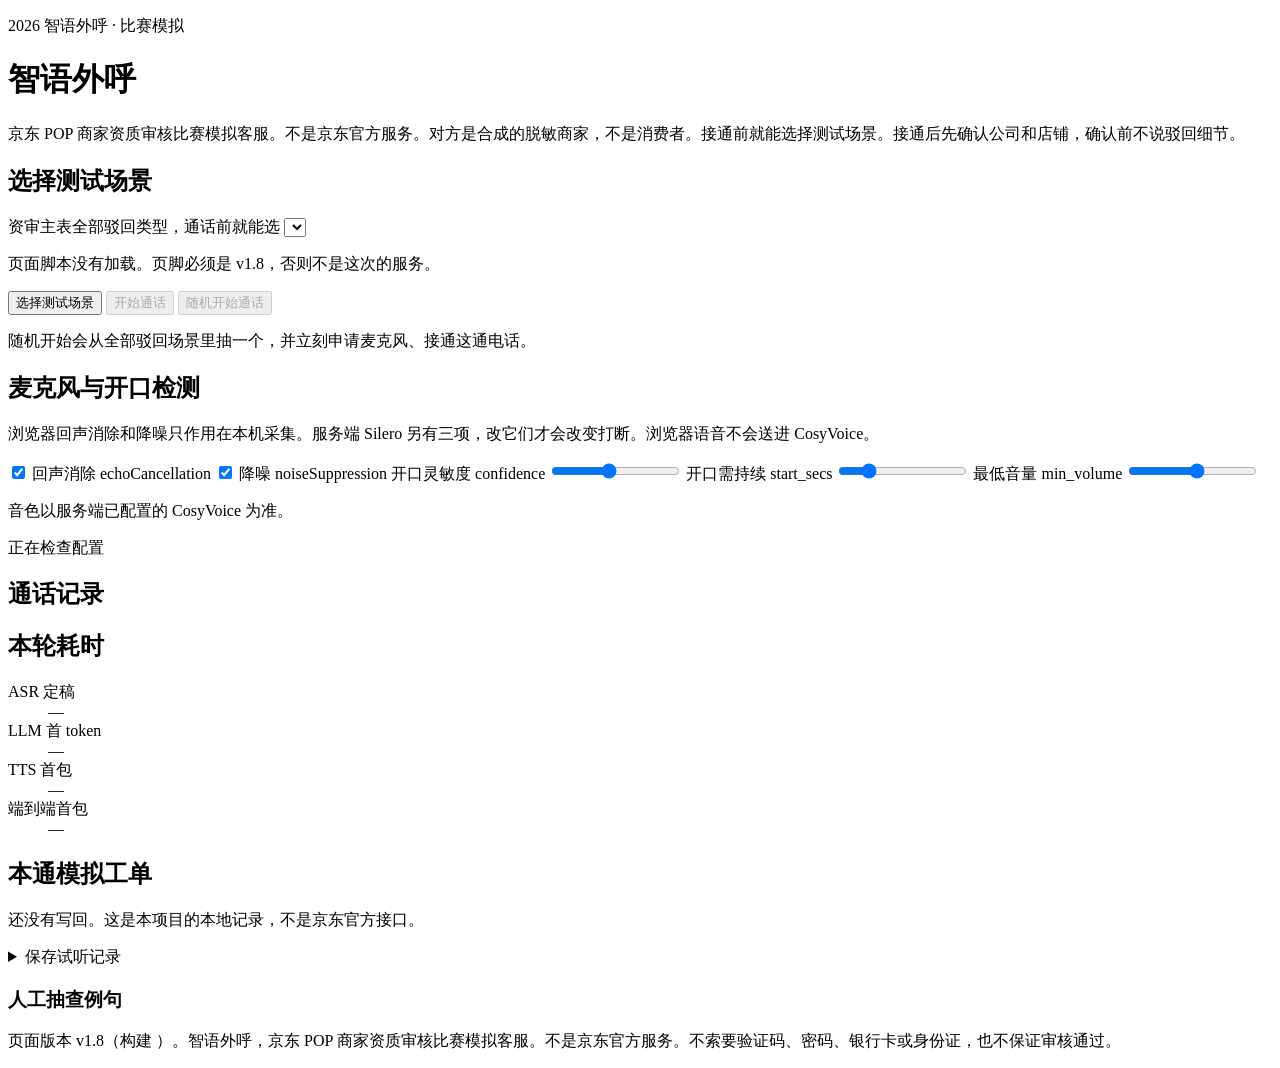
==== zhiyu/static/index.html @ 39aa12d5 "Fold the mobile review form and keep the example prompts visible. Version stays v1.8. The build hash" ====
<!DOCTYPE html>
<html lang="zh-CN">
  <head>
    <meta charset="utf-8" />
    <meta name="viewport" content="width=device-width, initial-scale=1" />
    <title>智语外呼</title>
    <meta name="zhiyu-page" content="v1.8" />
    <link rel="stylesheet" href="/static/style.css?v=v1.8" />
  </head>
  <body>
    <main class="phone">
      <header>
        <p class="eyebrow">2026 智语外呼 · 比赛模拟</p>
        <h1>智语外呼</h1>
        <p class="lead">京东 POP 商家资质审核比赛模拟客服。不是京东官方服务。对方是合成的脱敏商家，不是消费者。接通前就能选择测试场景。接通后先确认公司和店铺，确认前不说驳回细节。</p>
      </header>

      <p id="banner" class="banner" hidden></p>

      <div class="desk">
      <div class="col-controls">
      <section class="scenarios" aria-label="选择测试场景">
        <h2>选择测试场景</h2>
        <label class="scenario-label" for="scenario">资审主表全部驳回类型，通话前就能选</label>
        <select id="scenario">
          <!--SCENARIOS-->
        </select>
        <p id="scenario-note" class="scenario-note">场景列表随这页一起发出。若这里是空的，就不是这次的服务。</p>
        <div class="actions">
          <button id="pick" type="button">选择测试场景</button>
          <button id="call" type="button" disabled>开始通话</button>
          <button id="random" type="button" disabled>随机开始通话</button>
        </div>
        <p class="scenario-note">随机开始会从全部驳回场景里抽一个，并立刻申请麦克风、接通这通电话。</p>
      </section>

      <section class="audio-setup" aria-label="麦克风与开口检测">
        <h2>麦克风与开口检测</h2>
        <p class="scenario-note" id="secure-note">浏览器回声消除和降噪只作用在本机采集。服务端 Silero 另有三项，改它们才会改变打断。浏览器语音不会送进 CosyVoice。</p>
        <label><input id="echo" type="checkbox" checked /> 回声消除 echoCancellation</label>
        <label><input id="noise" type="checkbox" checked /> 降噪 noiseSuppression</label>
        <label>开口灵敏度 confidence <input id="vad-confidence" type="range" min="0.5" max="0.95" step="0.05" value="0.7" /></label>
        <label>开口需持续 start_secs <input id="vad-start" type="range" min="0.1" max="0.6" step="0.05" value="0.2" /></label>
        <label>最低音量 min_volume <input id="vad-volume" type="range" min="0.2" max="0.95" step="0.05" value="0.6" /></label>
        <p id="voice-note" class="scenario-note">音色以服务端已配置的 CosyVoice 为准。</p>
      </section>
      </div>

      <div class="col-live">
      <section class="call" aria-live="polite">
        <div id="orb" class="orb quiet"></div>
        <p id="status" class="status">正在检查配置</p>
        <audio id="remote" autoplay playsinline></audio>
      </section>

      <section class="transcript" aria-label="对话记录">
        <h2>通话记录</h2>
        <ol id="lines"></ol>
      </section>

      <section class="latency" aria-label="本轮耗时">
        <h2>本轮耗时</h2>
        <dl id="latency">
          <div><dt>ASR 定稿</dt><dd id="m-asr">—</dd></div>
          <div><dt>LLM 首 token</dt><dd id="m-llm">—</dd></div>
          <div><dt>TTS 首包</dt><dd id="m-tts">—</dd></div>
          <div><dt>端到端首包</dt><dd id="m-e2e">—</dd></div>
        </dl>
      </section>

      <section class="transcript" aria-label="模拟工单">
        <h2>本通模拟工单</h2>
        <p id="ticket">还没有写回。这是本项目的本地记录，不是京东官方接口。</p>
      </section>
      </div>

      <div class="col-record">
      <details class="review-fold" id="review">
      <summary>保存试听记录</summary>
      <section class="review" aria-label="试听记录">
        <h2>试听记录</h2>
        <p class="scenario-note">合成商家的比赛模拟。录音默认不采集。保存和下载都停在这台电脑，不会自动发给任何人，也不会拿去自动训练。</p>
        <label id="call-token-label" hidden>通话口令 <input id="call-token" type="password" autocomplete="off" /></label>
        <label id="submit-token-label" hidden>提交令牌 <input id="submit-token" type="password" autocomplete="off" /></label>
        <label>测试代号 <input id="pseudonym" maxlength="16" autocomplete="off" placeholder="例如：甲" /></label>
        <label><input id="consent" type="checkbox" /> 我同意把这次的文字记录保存在这台电脑，供人工抽查</label>
        <label>期望 <textarea id="expected" rows="2"></textarea></label>
        <label>实际 <textarea id="actual" rows="2"></textarea></label>
        <div id="barge-marks"></div>
        <div class="actions">
          <button id="preview-review" type="button">预览将保存的内容</button>
          <button id="save-review" type="button">保存到这台电脑</button>
          <button id="import-review" type="button">导入记录</button>
          <input id="import-file" type="file" accept="application/json" hidden />
        </div>
        <pre id="review-preview">还没有预览。</pre>
        <h3>本机已保存</h3>
        <ul id="history"></ul>
        <p class="scenario-note" id="hosting-note">预定给队友用的是一台长期开着的 HTTPS 服务器，不是把这台电脑打成公网隧道。手机上的 127.0.0.1 指向手机自己。这次还没购买或开通，集中收集默认关闭，不能当成已经可以公开使用。</p>
      </section>
      </details>
      <section class="eval-keep" aria-label="人工抽查例句">
        <h3>人工抽查例句</h3>
        <ul id="eval-prompts"></ul>
      </section>
      </div>
      </div>

      <footer>
        <p id="build">页面版本 v1.8（构建 <!--BUILD-->）。智语外呼，京东 POP 商家资质审核比赛模拟客服。不是京东官方服务。不索要验证码、密码、银行卡或身份证，也不保证审核通过。</p>
      </footer>
    </main>
    <script>
      function zhiyuPageFailed(message) {
        var note = document.getElementById("scenario-note");
        if (note) note.textContent = message;
      }
      if (navigator.serviceWorker) {
        navigator.serviceWorker.getRegistrations().then(function (list) {
          list.forEach(function (registration) { registration.unregister(); });
        });
      }
    </script>
    <script src="/static/call_ui.js?v=v1.8" onerror="zhiyuPageFailed('页面脚本没有加载。页脚必须是 v1.8，否则不是这次的服务。')"></script>
    <script src="/static/review_ui.js?v=v1.8" onerror="zhiyuPageFailed('记录脚本没有加载。')"></script>
    <script src="/static/app.js?v=v1.8" onerror="zhiyuPageFailed('页面脚本没有加载。页脚必须是 v1.8，否则不是这次的服务。')"></script>
  </body>
</html>
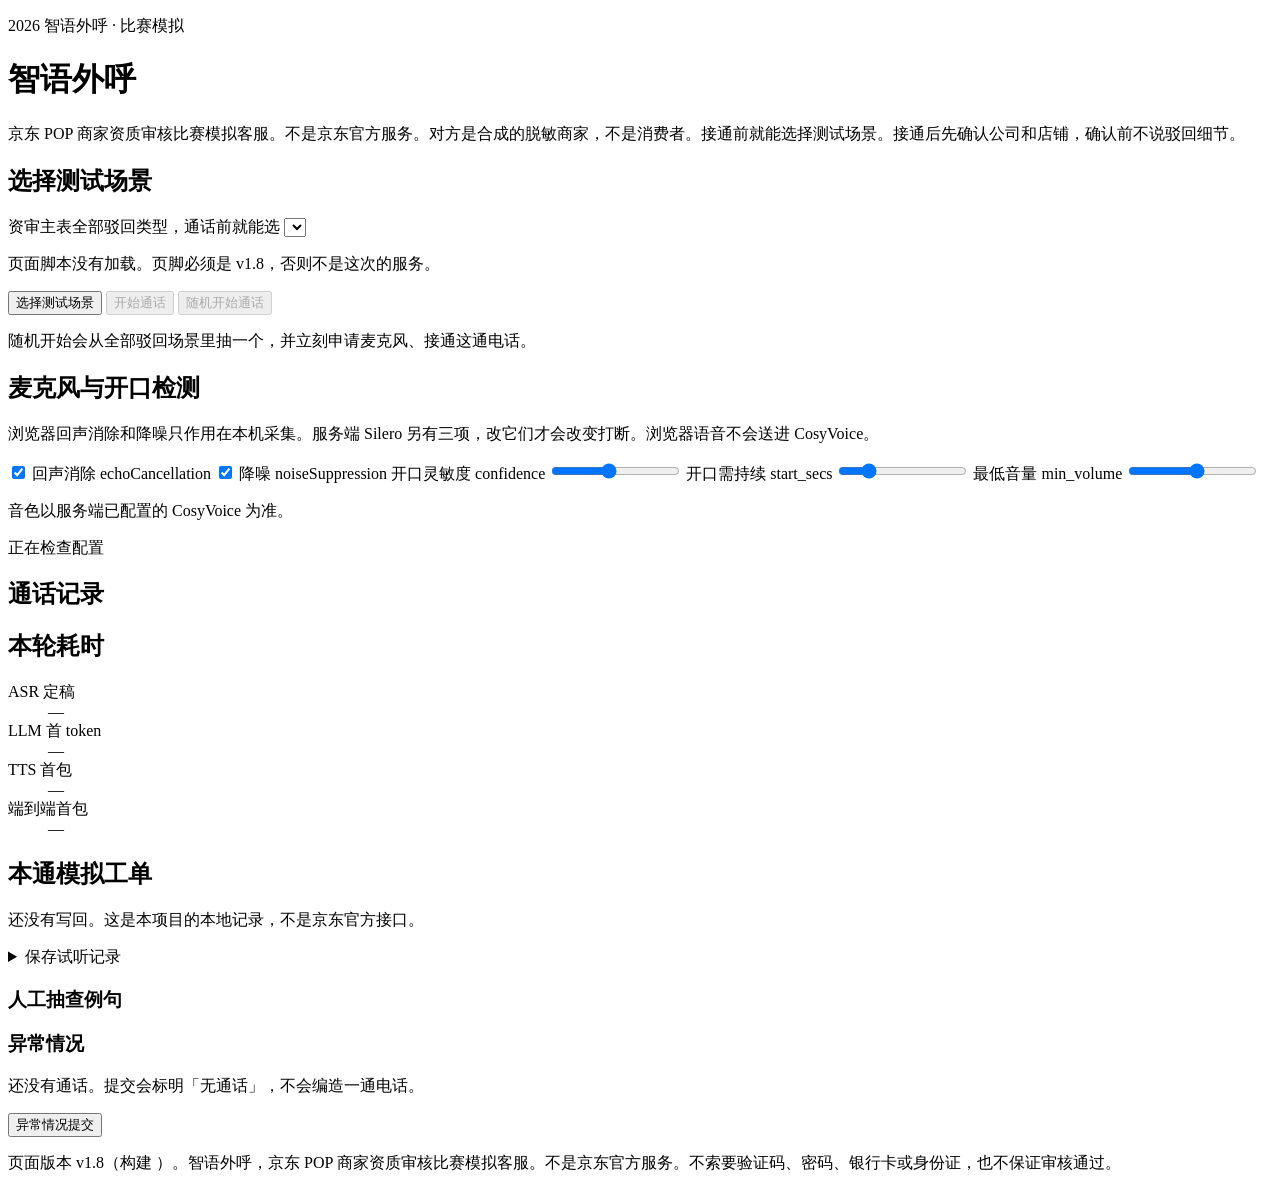
==== commit 8b173413: "Add a mobile incident report tied to the current call. The report reuses consent and the collect sto" ====
--- a/zhiyu/static/index.html
+++ b/zhiyu/static/index.html
@@ -32,6 +32,8 @@
           <button id="random" type="button" disabled>随机开始通话</button>
         </div>
         <p class="scenario-note">随机开始会从全部驳回场景里抽一个，并立刻申请麦克风、接通这通电话。</p>
+        <label id="call-token-label" hidden>通话口令 <input id="call-token" type="password" autocomplete="off" /></label>
+        <p id="call-token-note" class="scenario-note" hidden>口令不写在网页里。向管理员索取后填在这里再开始。没有口令不会连接模型。</p>
       </section>
 
       <section class="audio-setup" aria-label="麦克风与开口检测">
@@ -80,7 +82,6 @@
       <section class="review" aria-label="试听记录">
         <h2>试听记录</h2>
         <p class="scenario-note">合成商家的比赛模拟。录音默认不采集。保存和下载都停在这台电脑，不会自动发给任何人，也不会拿去自动训练。</p>
-        <label id="call-token-label" hidden>通话口令 <input id="call-token" type="password" autocomplete="off" /></label>
         <label id="submit-token-label" hidden>提交令牌 <input id="submit-token" type="password" autocomplete="off" /></label>
         <label>测试代号 <input id="pseudonym" maxlength="16" autocomplete="off" placeholder="例如：甲" /></label>
         <label><input id="consent" type="checkbox" /> 我同意把这次的文字记录保存在这台电脑，供人工抽查</label>
@@ -102,6 +103,20 @@
       <section class="eval-keep" aria-label="人工抽查例句">
         <h3>人工抽查例句</h3>
         <ul id="eval-prompts"></ul>
+      </section>
+      <section class="incident-keep" id="incident-panel" aria-label="异常情况">
+        <h3>异常情况</h3>
+        <p id="incident-call" class="scenario-note">还没有通话。提交会标明「无通话」，不会编造一通电话。</p>
+        <button id="incident-open" type="button">异常情况提交</button>
+        <div id="incident-form" hidden>
+          <label>发生了什么 <textarea id="incident-what" maxlength="2000" rows="3"></textarea></label>
+          <label>建议改哪里、怎样改 <textarea id="incident-how" maxlength="2000" rows="3"></textarea></label>
+          <label>代号 <input id="incident-pseudonym" maxlength="16" autocomplete="off" placeholder="例如：甲" /></label>
+          <label><input id="incident-consent" type="checkbox" /> 我同意把这段文字和关联的通话文字交给管理员做人工分析。不含录音，也不会自动修改系统。</label>
+          <button id="incident-send" type="button">提交异常</button>
+          <button id="incident-again" type="button" hidden>再报一条</button>
+          <p id="incident-result" class="scenario-note"></p>
+        </div>
       </section>
       </div>
       </div>
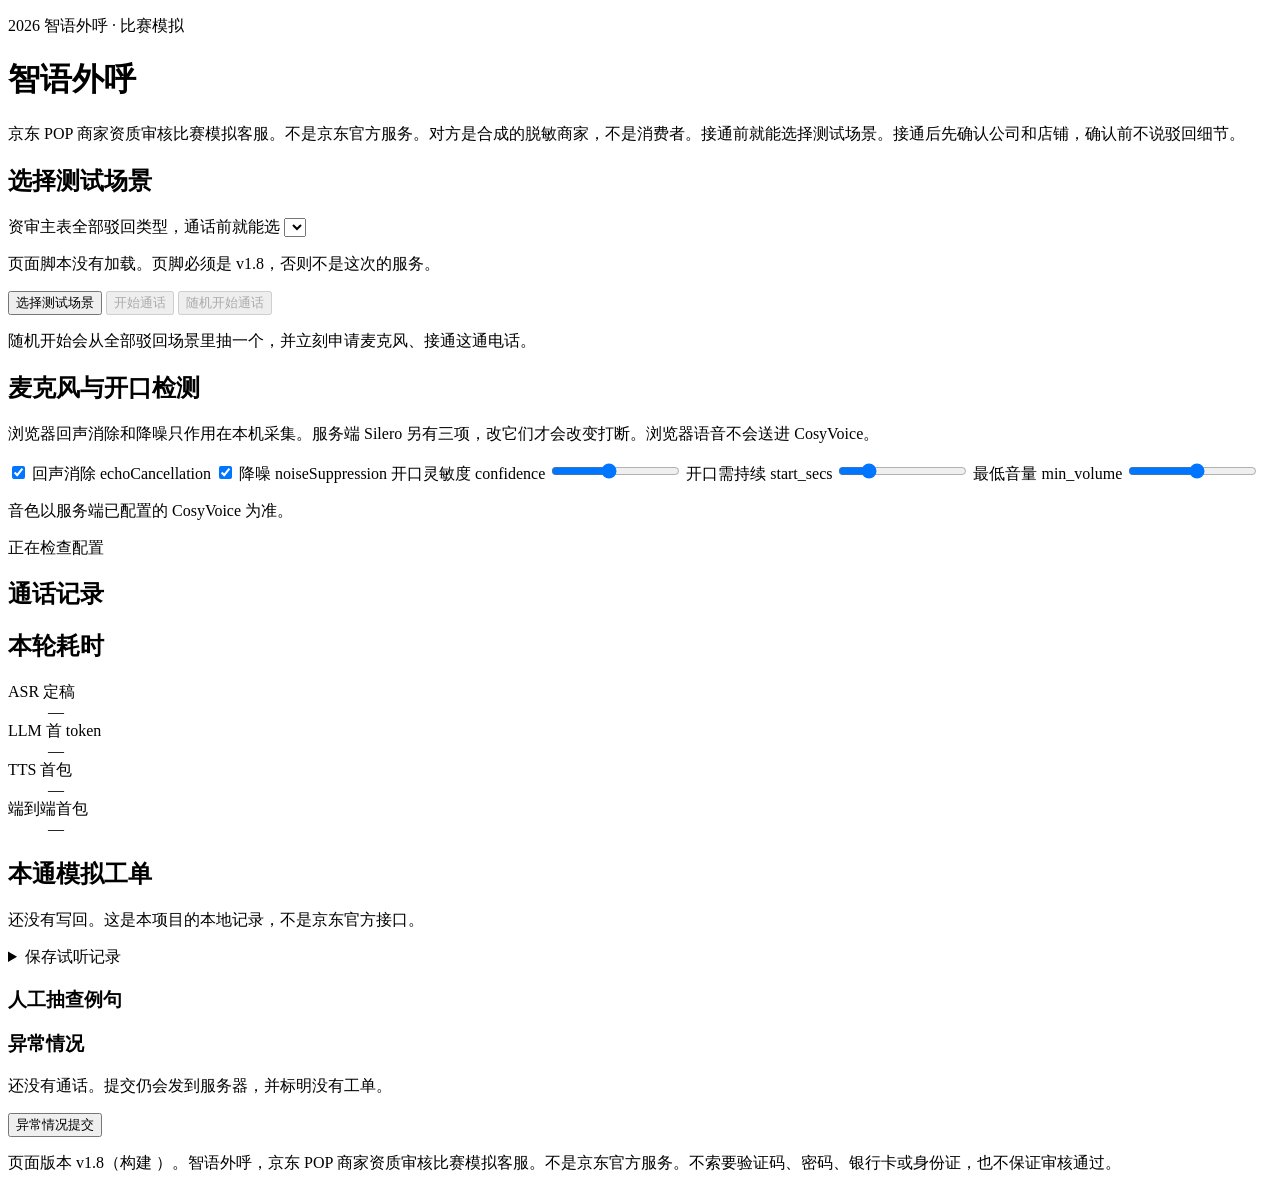
==== commit caa3b90e: "Send exception notes and one image to the server with the call ticket. The phone form posts to /api/" ====
--- a/zhiyu/static/index.html
+++ b/zhiyu/static/index.html
@@ -106,17 +106,16 @@
       </section>
       <section class="incident-keep" id="incident-panel" aria-label="异常情况">
         <h3>异常情况</h3>
-        <p id="incident-call" class="scenario-note">还没有通话。提交会标明「无通话」，不会编造一通电话。</p>
+        <p id="incident-call" class="scenario-note">还没有通话。提交仍会发到服务器，并标明没有工单。</p>
         <button id="incident-open" type="button">异常情况提交</button>
-        <div id="incident-form" hidden>
-          <label>发生了什么 <textarea id="incident-what" maxlength="2000" rows="3"></textarea></label>
-          <label>建议改哪里、怎样改 <textarea id="incident-how" maxlength="2000" rows="3"></textarea></label>
-          <label>代号 <input id="incident-pseudonym" maxlength="16" autocomplete="off" placeholder="例如：甲" /></label>
-          <label><input id="incident-consent" type="checkbox" /> 我同意把这段文字和关联的通话文字交给管理员做人工分析。不含录音，也不会自动修改系统。</label>
-          <button id="incident-send" type="button">提交异常</button>
-          <button id="incident-again" type="button" hidden>再报一条</button>
-          <p id="incident-result" class="scenario-note"></p>
-        </div>
+        <form id="incident-form" hidden>
+          <label>具体情况 <textarea id="incident-what" maxlength="2000" rows="6" placeholder="发生了什么"></textarea></label>
+          <label>图片（可选，小于 5MB） <input id="incident-image" type="file" accept="image/jpeg,image/png,image/webp,image/heic,image/heif,.jpg,.jpeg,.png,.webp,.heic,.heif" /></label>
+          <p id="incident-file" class="scenario-note">还没有选择图片。</p>
+          <p class="scenario-note">提交会发到这台服务器，并尽量写进本次通话的模拟工单。没有工单也会单独保存。不含录音。</p>
+          <button id="incident-send" type="submit">提交</button>
+          <p id="incident-result" role="status"></p>
+        </form>
       </section>
       </div>
       </div>
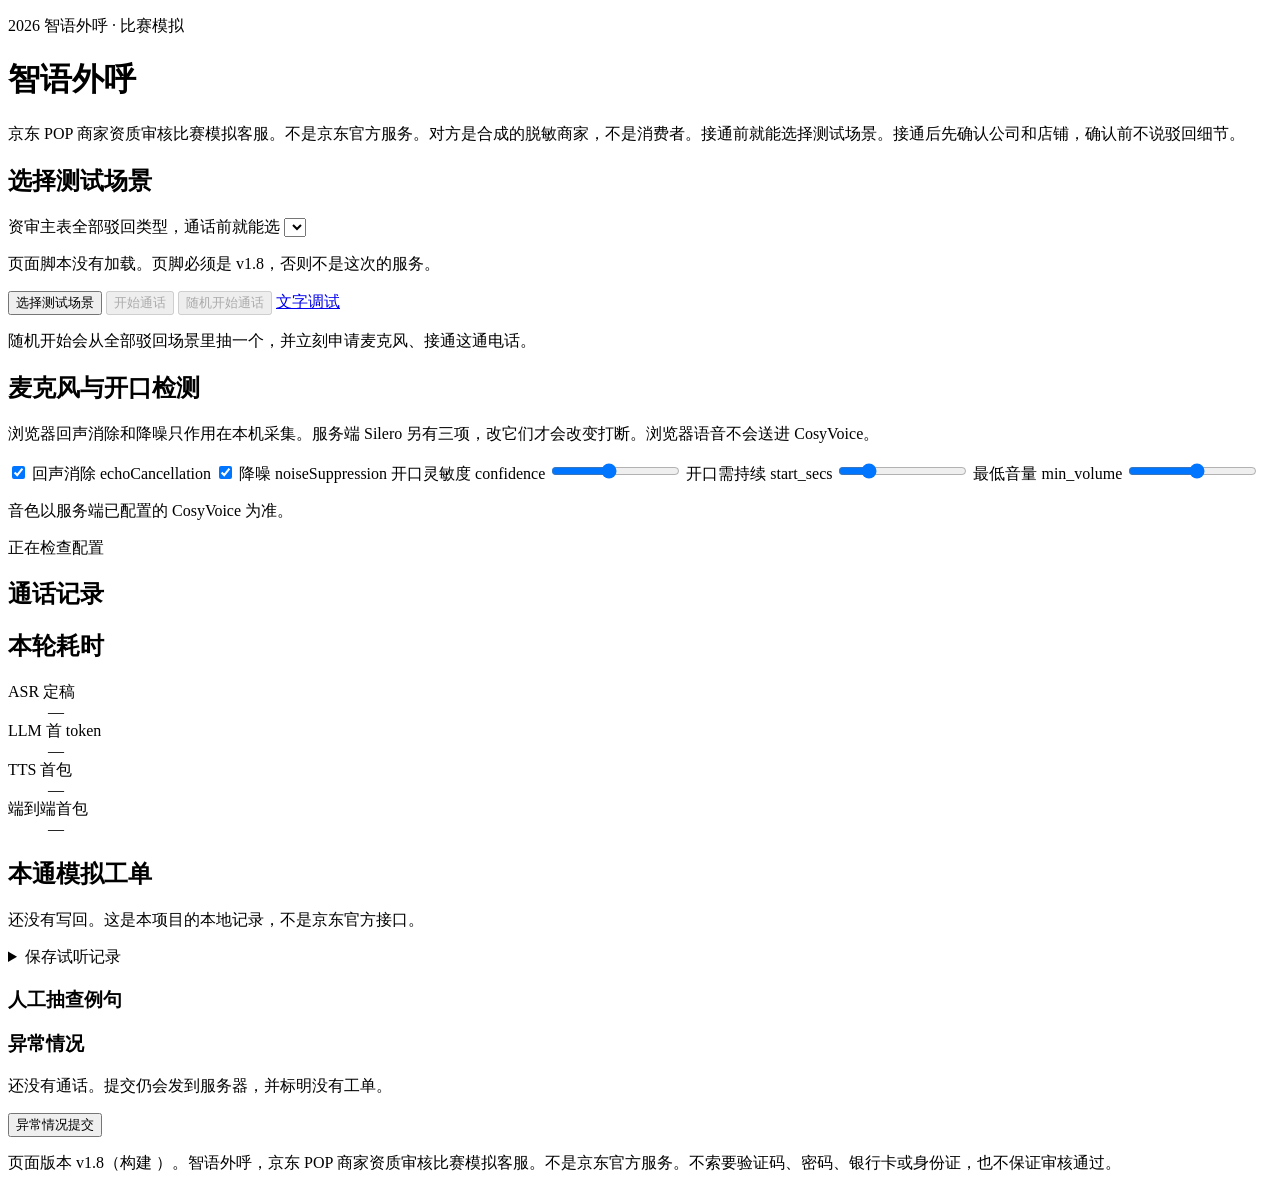
==== commit 9d16408f: "Add a text-only debug page that never starts speech services. The page reuses the qualification stat" ====
--- a/zhiyu/static/index.html
+++ b/zhiyu/static/index.html
@@ -30,6 +30,7 @@
           <button id="pick" type="button">选择测试场景</button>
           <button id="call" type="button" disabled>开始通话</button>
           <button id="random" type="button" disabled>随机开始通话</button>
+          <a class="text-link" href="/debug">文字调试</a>
         </div>
         <p class="scenario-note">随机开始会从全部驳回场景里抽一个，并立刻申请麦克风、接通这通电话。</p>
         <label id="call-token-label" hidden>通话口令 <input id="call-token" type="password" autocomplete="off" /></label>
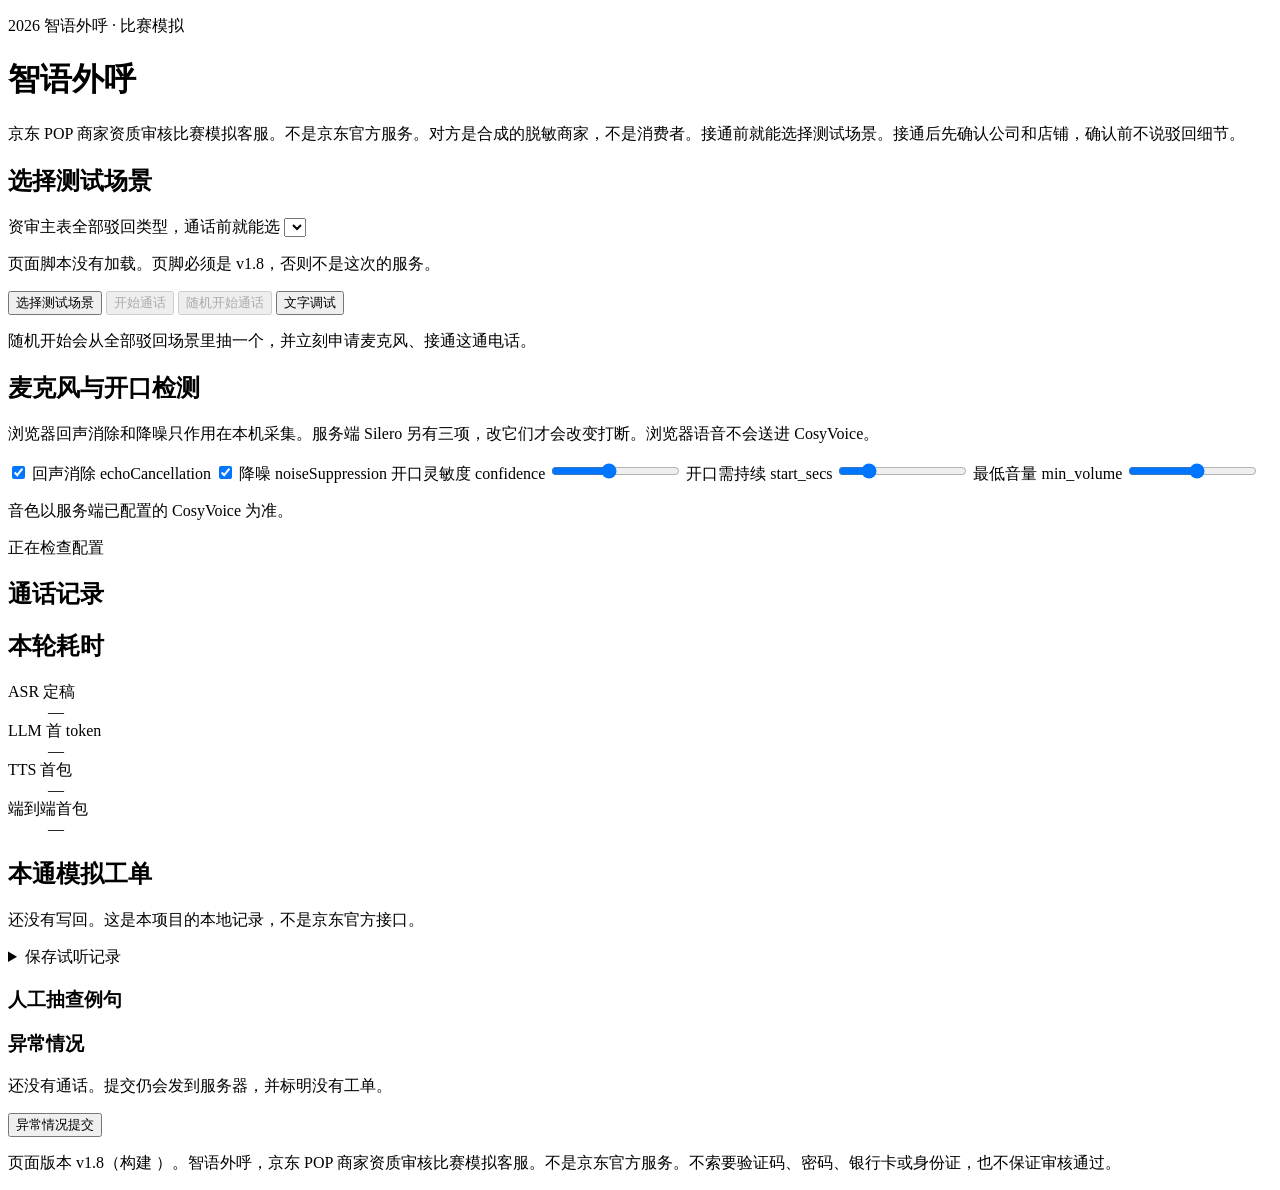
==== commit 70da05b2: "Keep the voice page unchanged except a text-debug button. The debug page adds an incident record tha" ====
--- a/zhiyu/static/index.html
+++ b/zhiyu/static/index.html
@@ -30,7 +30,7 @@
           <button id="pick" type="button">选择测试场景</button>
           <button id="call" type="button" disabled>开始通话</button>
           <button id="random" type="button" disabled>随机开始通话</button>
-          <a class="text-link" href="/debug">文字调试</a>
+          <button id="open-debug" type="button">文字调试</button>
         </div>
         <p class="scenario-note">随机开始会从全部驳回场景里抽一个，并立刻申请麦克风、接通这通电话。</p>
         <label id="call-token-label" hidden>通话口令 <input id="call-token" type="password" autocomplete="off" /></label>
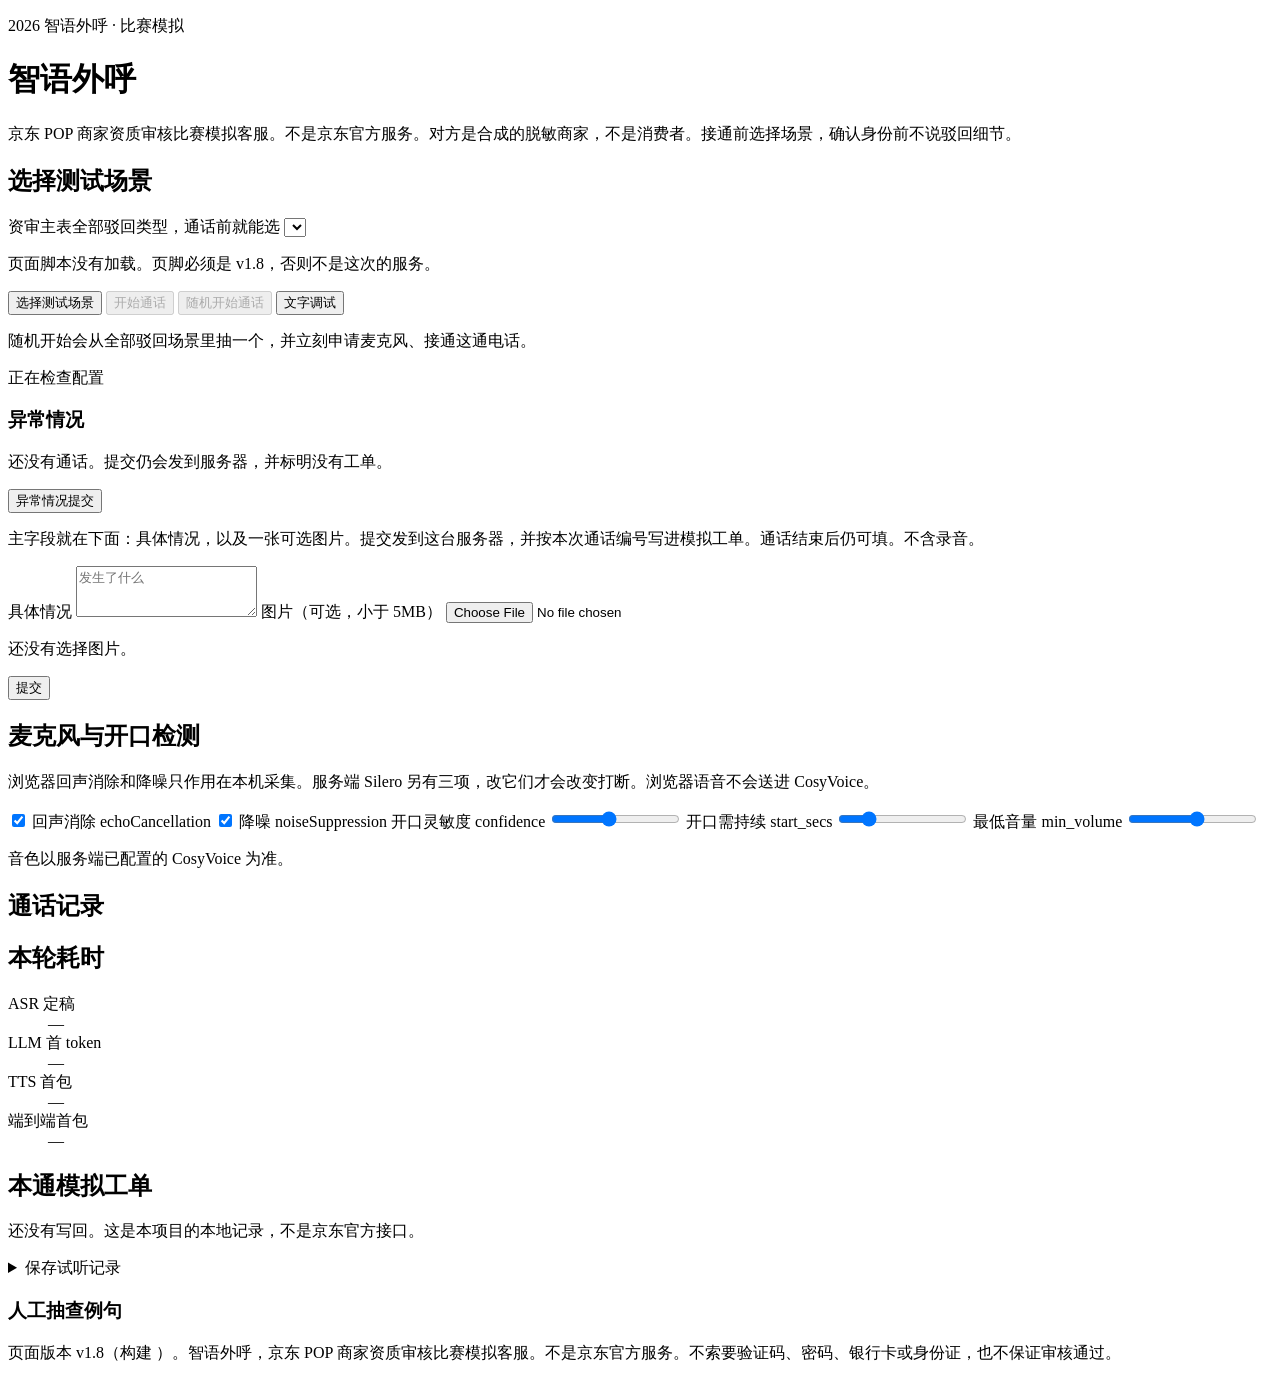
==== commit 9fe68557: "Move exception reporting onto the voice homepage's first screen. The compact form stays on the call " ====
--- a/zhiyu/static/index.html
+++ b/zhiyu/static/index.html
@@ -8,17 +8,16 @@
     <link rel="stylesheet" href="/static/style.css?v=v1.8" />
   </head>
   <body>
-    <main class="phone">
+    <main class="phone home">
       <header>
         <p class="eyebrow">2026 智语外呼 · 比赛模拟</p>
         <h1>智语外呼</h1>
-        <p class="lead">京东 POP 商家资质审核比赛模拟客服。不是京东官方服务。对方是合成的脱敏商家，不是消费者。接通前就能选择测试场景。接通后先确认公司和店铺，确认前不说驳回细节。</p>
+        <p class="lead">京东 POP 商家资质审核比赛模拟客服。不是京东官方服务。对方是合成的脱敏商家，不是消费者。接通前选择场景，确认身份前不说驳回细节。</p>
       </header>
 
       <p id="banner" class="banner" hidden></p>
 
-      <div class="desk">
-      <div class="col-controls">
+      <div class="first-screen">
       <section class="scenarios" aria-label="选择测试场景">
         <h2>选择测试场景</h2>
         <label class="scenario-label" for="scenario">资审主表全部驳回类型，通话前就能选</label>
@@ -37,6 +36,29 @@
         <p id="call-token-note" class="scenario-note" hidden>口令不写在网页里。向管理员索取后填在这里再开始。没有口令不会连接模型。</p>
       </section>
 
+      <section class="call" aria-live="polite">
+        <div id="orb" class="orb quiet"></div>
+        <p id="status" class="status">正在检查配置</p>
+        <audio id="remote" autoplay playsinline></audio>
+      </section>
+
+      <section class="incident-keep" id="incident-panel" aria-label="异常情况">
+        <h3>异常情况</h3>
+        <p id="incident-call" class="scenario-note">还没有通话。提交仍会发到服务器，并标明没有工单。</p>
+        <button id="incident-open" type="button">异常情况提交</button>
+        <p id="incident-explain" class="scenario-note">主字段就在下面：具体情况，以及一张可选图片。提交发到这台服务器，并按本次通话编号写进模拟工单。通话结束后仍可填。不含录音。</p>
+        <form id="incident-form">
+          <label>具体情况 <textarea id="incident-what" maxlength="2000" rows="3" placeholder="发生了什么"></textarea></label>
+          <label>图片（可选，小于 5MB） <input id="incident-image" type="file" accept="image/jpeg,image/png,image/webp,image/heic,image/heif,.jpg,.jpeg,.png,.webp,.heic,.heif" /></label>
+          <p id="incident-file" class="scenario-note">还没有选择图片。</p>
+          <button id="incident-send" type="submit">提交</button>
+          <p id="incident-result" role="status"></p>
+        </form>
+      </section>
+      </div>
+
+      <div class="desk">
+      <div class="col-controls">
       <section class="audio-setup" aria-label="麦克风与开口检测">
         <h2>麦克风与开口检测</h2>
         <p class="scenario-note" id="secure-note">浏览器回声消除和降噪只作用在本机采集。服务端 Silero 另有三项，改它们才会改变打断。浏览器语音不会送进 CosyVoice。</p>
@@ -50,12 +72,6 @@
       </div>
 
       <div class="col-live">
-      <section class="call" aria-live="polite">
-        <div id="orb" class="orb quiet"></div>
-        <p id="status" class="status">正在检查配置</p>
-        <audio id="remote" autoplay playsinline></audio>
-      </section>
-
       <section class="transcript" aria-label="对话记录">
         <h2>通话记录</h2>
         <ol id="lines"></ol>
@@ -105,19 +121,6 @@
         <h3>人工抽查例句</h3>
         <ul id="eval-prompts"></ul>
       </section>
-      <section class="incident-keep" id="incident-panel" aria-label="异常情况">
-        <h3>异常情况</h3>
-        <p id="incident-call" class="scenario-note">还没有通话。提交仍会发到服务器，并标明没有工单。</p>
-        <button id="incident-open" type="button">异常情况提交</button>
-        <form id="incident-form" hidden>
-          <label>具体情况 <textarea id="incident-what" maxlength="2000" rows="6" placeholder="发生了什么"></textarea></label>
-          <label>图片（可选，小于 5MB） <input id="incident-image" type="file" accept="image/jpeg,image/png,image/webp,image/heic,image/heif,.jpg,.jpeg,.png,.webp,.heic,.heif" /></label>
-          <p id="incident-file" class="scenario-note">还没有选择图片。</p>
-          <p class="scenario-note">提交会发到这台服务器，并尽量写进本次通话的模拟工单。没有工单也会单独保存。不含录音。</p>
-          <button id="incident-send" type="submit">提交</button>
-          <p id="incident-result" role="status"></p>
-        </form>
-      </section>
       </div>
       </div>
 
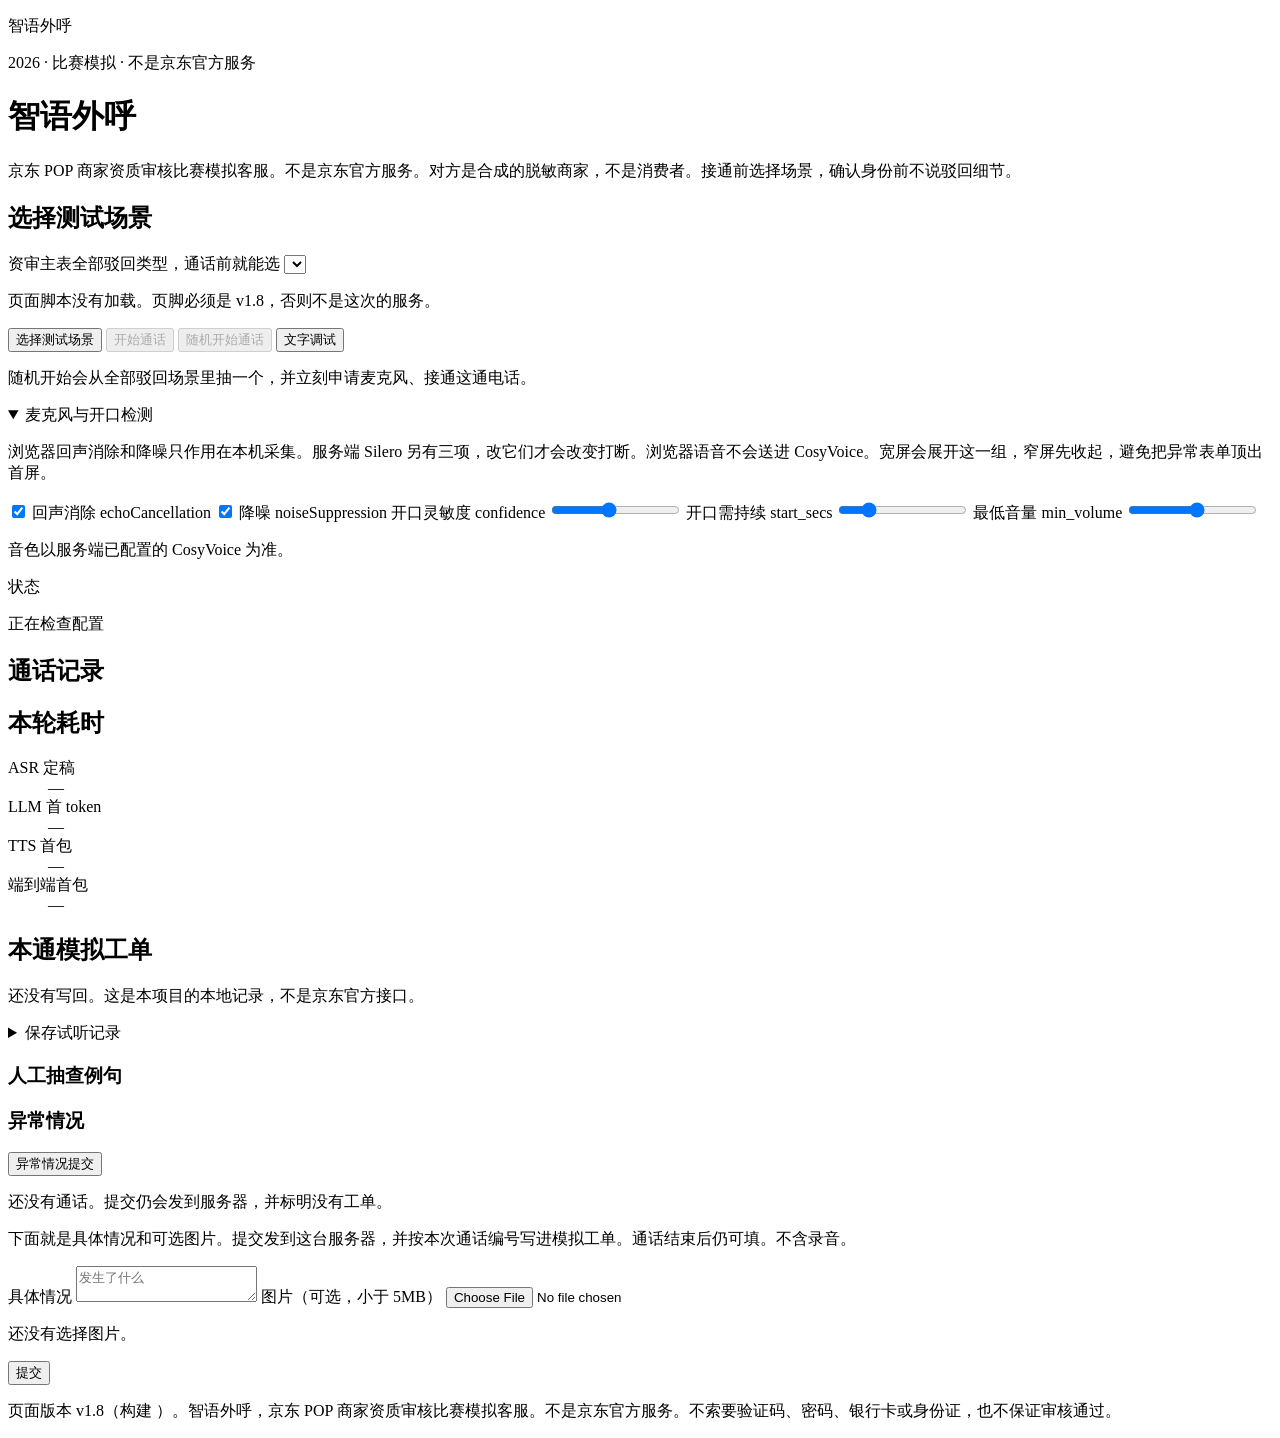
==== commit 3fd6bdf6: "Apply the dark teal console layout to the live voice homepage. The vertical title, center status, an" ====
--- a/zhiyu/static/index.html
+++ b/zhiyu/static/index.html
@@ -9,16 +9,18 @@
   </head>
   <body>
     <main class="phone home">
+      <p class="rail">智语外呼</p>
+      <div class="stage">
       <header>
-        <p class="eyebrow">2026 智语外呼 · 比赛模拟</p>
+        <p class="eyebrow">2026 · 比赛模拟 · 不是京东官方服务</p>
         <h1>智语外呼</h1>
         <p class="lead">京东 POP 商家资质审核比赛模拟客服。不是京东官方服务。对方是合成的脱敏商家，不是消费者。接通前选择场景，确认身份前不说驳回细节。</p>
       </header>
 
       <p id="banner" class="banner" hidden></p>
 
-      <div class="first-screen">
-      <section class="scenarios" aria-label="选择测试场景">
+      <div class="board">
+      <section class="scenarios panel" aria-label="选择测试场景">
         <h2>选择测试场景</h2>
         <label class="scenario-label" for="scenario">资审主表全部驳回类型，通话前就能选</label>
         <select id="scenario">
@@ -34,34 +36,10 @@
         <p class="scenario-note">随机开始会从全部驳回场景里抽一个，并立刻申请麦克风、接通这通电话。</p>
         <label id="call-token-label" hidden>通话口令 <input id="call-token" type="password" autocomplete="off" /></label>
         <p id="call-token-note" class="scenario-note" hidden>口令不写在网页里。向管理员索取后填在这里再开始。没有口令不会连接模型。</p>
-      </section>
-
-      <section class="call" aria-live="polite">
-        <div id="orb" class="orb quiet"></div>
-        <p id="status" class="status">正在检查配置</p>
-        <audio id="remote" autoplay playsinline></audio>
-      </section>
-
-      <section class="incident-keep" id="incident-panel" aria-label="异常情况">
-        <h3>异常情况</h3>
-        <p id="incident-call" class="scenario-note">还没有通话。提交仍会发到服务器，并标明没有工单。</p>
-        <button id="incident-open" type="button">异常情况提交</button>
-        <p id="incident-explain" class="scenario-note">主字段就在下面：具体情况，以及一张可选图片。提交发到这台服务器，并按本次通话编号写进模拟工单。通话结束后仍可填。不含录音。</p>
-        <form id="incident-form">
-          <label>具体情况 <textarea id="incident-what" maxlength="2000" rows="3" placeholder="发生了什么"></textarea></label>
-          <label>图片（可选，小于 5MB） <input id="incident-image" type="file" accept="image/jpeg,image/png,image/webp,image/heic,image/heif,.jpg,.jpeg,.png,.webp,.heic,.heif" /></label>
-          <p id="incident-file" class="scenario-note">还没有选择图片。</p>
-          <button id="incident-send" type="submit">提交</button>
-          <p id="incident-result" role="status"></p>
-        </form>
-      </section>
-      </div>
-
-      <div class="desk">
-      <div class="col-controls">
+      <details class="audio-fold" id="audio-fold">
+      <summary>麦克风与开口检测</summary>
       <section class="audio-setup" aria-label="麦克风与开口检测">
-        <h2>麦克风与开口检测</h2>
-        <p class="scenario-note" id="secure-note">浏览器回声消除和降噪只作用在本机采集。服务端 Silero 另有三项，改它们才会改变打断。浏览器语音不会送进 CosyVoice。</p>
+        <p class="scenario-note" id="secure-note">浏览器回声消除和降噪只作用在本机采集。服务端 Silero 另有三项，改它们才会改变打断。浏览器语音不会送进 CosyVoice。宽屏会展开这一组，窄屏先收起，避免把异常表单顶出首屏。</p>
         <label><input id="echo" type="checkbox" checked /> 回声消除 echoCancellation</label>
         <label><input id="noise" type="checkbox" checked /> 降噪 noiseSuppression</label>
         <label>开口灵敏度 confidence <input id="vad-confidence" type="range" min="0.5" max="0.95" step="0.05" value="0.7" /></label>
@@ -69,14 +47,23 @@
         <label>最低音量 min_volume <input id="vad-volume" type="range" min="0.2" max="0.95" step="0.05" value="0.6" /></label>
         <p id="voice-note" class="scenario-note">音色以服务端已配置的 CosyVoice 为准。</p>
       </section>
-      </div>
+      </details>
+      </section>
 
-      <div class="col-live">
+      <div class="center">
+      <section class="panel live-panel" aria-label="通话状态">
+      <section class="call" aria-live="polite">
+        <p class="kicker">状态</p>
+        <div id="orb" class="orb quiet"></div>
+        <p id="status" class="status">正在检查配置</p>
+        <audio id="remote" autoplay playsinline></audio>
+      </section>
+      </section>
+      <section class="panel log-panel">
       <section class="transcript" aria-label="对话记录">
         <h2>通话记录</h2>
         <ol id="lines"></ol>
       </section>
-
       <section class="latency" aria-label="本轮耗时">
         <h2>本轮耗时</h2>
         <dl id="latency">
@@ -86,14 +73,10 @@
           <div><dt>端到端首包</dt><dd id="m-e2e">—</dd></div>
         </dl>
       </section>
-
       <section class="transcript" aria-label="模拟工单">
         <h2>本通模拟工单</h2>
         <p id="ticket">还没有写回。这是本项目的本地记录，不是京东官方接口。</p>
       </section>
-      </div>
-
-      <div class="col-record">
       <details class="review-fold" id="review">
       <summary>保存试听记录</summary>
       <section class="review" aria-label="试听记录">
@@ -121,14 +104,36 @@
         <h3>人工抽查例句</h3>
         <ul id="eval-prompts"></ul>
       </section>
+      </section>
       </div>
       </div>
+
+      <section class="incident-keep" id="incident-panel" aria-label="异常情况">
+        <div class="incident-head">
+          <h3>异常情况</h3>
+          <button id="incident-open" type="button">异常情况提交</button>
+        </div>
+        <p id="incident-call" class="scenario-note">还没有通话。提交仍会发到服务器，并标明没有工单。</p>
+        <p id="incident-explain" class="scenario-note">下面就是具体情况和可选图片。提交发到这台服务器，并按本次通话编号写进模拟工单。通话结束后仍可填。不含录音。</p>
+        <form id="incident-form">
+          <label>具体情况 <textarea id="incident-what" maxlength="2000" rows="2" placeholder="发生了什么"></textarea></label>
+          <label>图片（可选，小于 5MB） <input id="incident-image" type="file" accept="image/jpeg,image/png,image/webp,image/heic,image/heif,.jpg,.jpeg,.png,.webp,.heic,.heif" /></label>
+          <p id="incident-file" class="scenario-note">还没有选择图片。</p>
+          <button id="incident-send" type="submit">提交</button>
+          <p id="incident-result" role="status"></p>
+        </form>
+      </section>
 
       <footer>
         <p id="build">页面版本 v1.8（构建 <!--BUILD-->）。智语外呼，京东 POP 商家资质审核比赛模拟客服。不是京东官方服务。不索要验证码、密码、银行卡或身份证，也不保证审核通过。</p>
       </footer>
+      </div>
     </main>
     <script>
+      if (window.matchMedia("(min-width: 901px)").matches) {
+        var audioFold = document.getElementById("audio-fold");
+        if (audioFold) audioFold.open = true;
+      }
       function zhiyuPageFailed(message) {
         var note = document.getElementById("scenario-note");
         if (note) note.textContent = message;
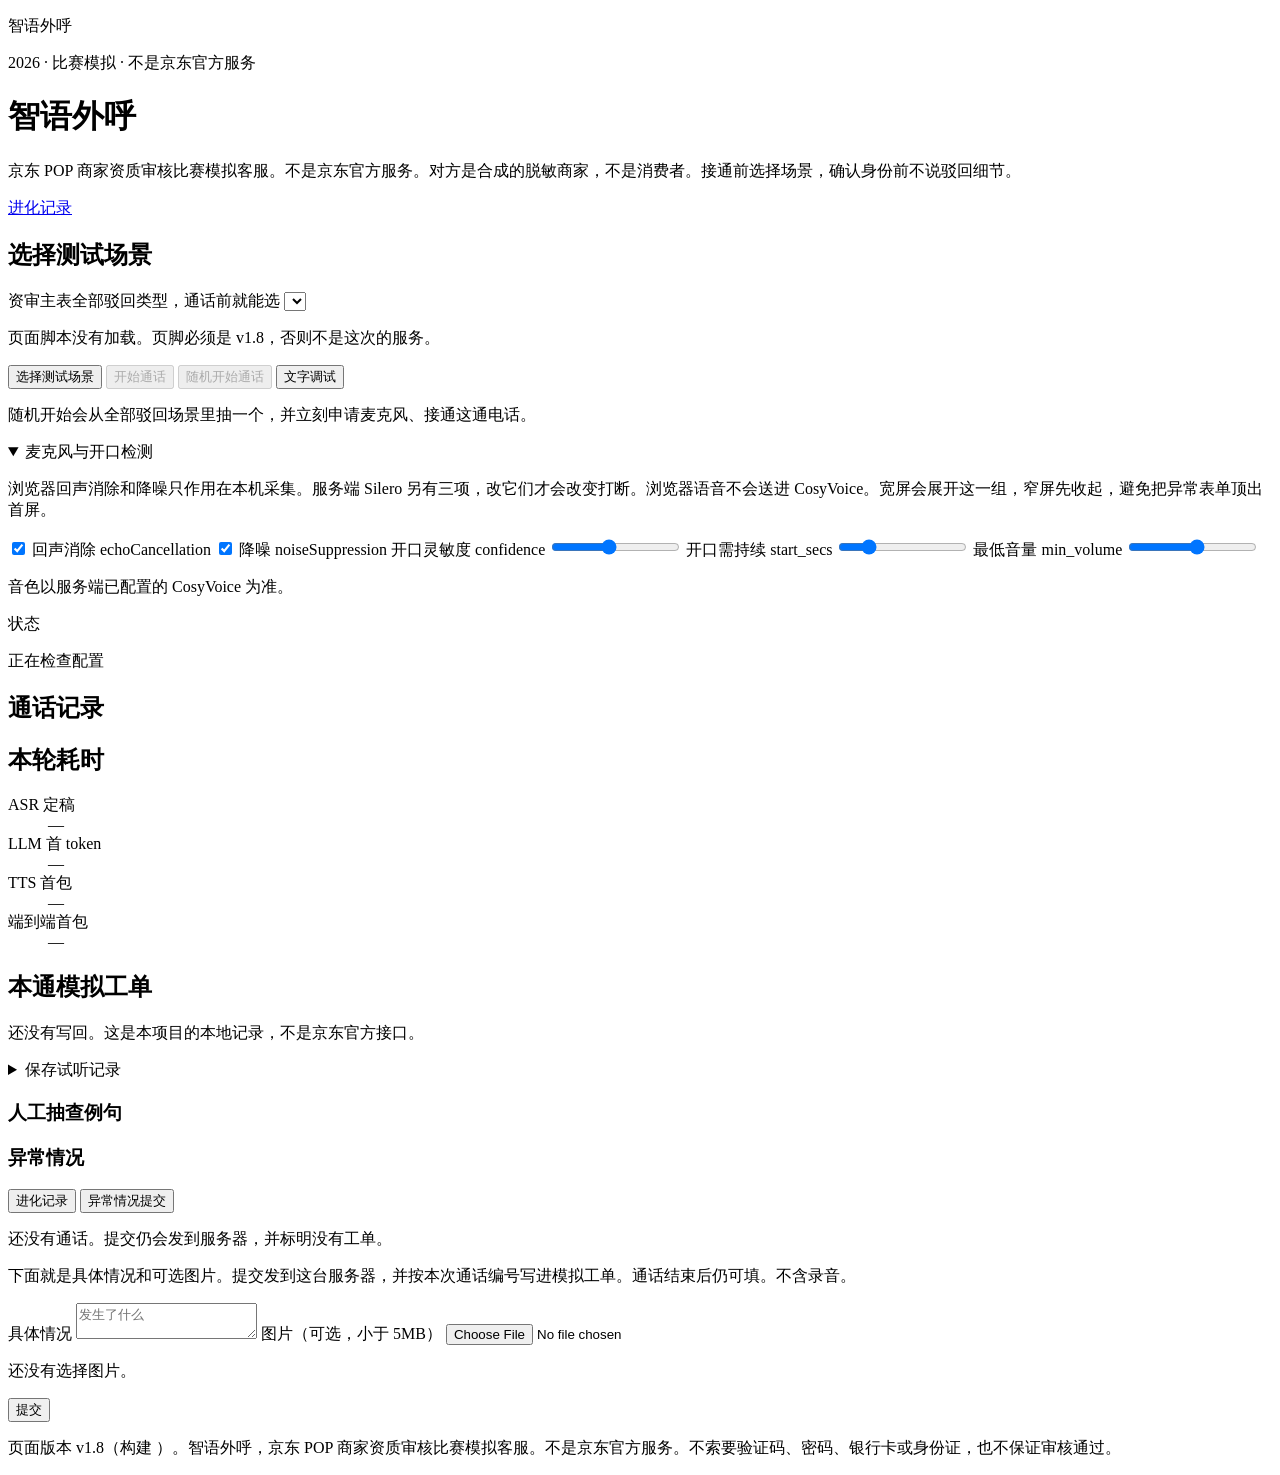
==== commit 5fe2ecc9: "Add a read-only page for script feedback review. The page counts local incidents, teammate notes, an" ====
--- a/zhiyu/static/index.html
+++ b/zhiyu/static/index.html
@@ -15,6 +15,7 @@
         <p class="eyebrow">2026 · 比赛模拟 · 不是京东官方服务</p>
         <h1>智语外呼</h1>
         <p class="lead">京东 POP 商家资质审核比赛模拟客服。不是京东官方服务。对方是合成的脱敏商家，不是消费者。接通前选择场景，确认身份前不说驳回细节。</p>
+        <p class="page-links"><a href="/rsi">进化记录</a></p>
       </header>
 
       <p id="banner" class="banner" hidden></p>
@@ -111,7 +112,10 @@
       <section class="incident-keep" id="incident-panel" aria-label="异常情况">
         <div class="incident-head">
           <h3>异常情况</h3>
-          <button id="incident-open" type="button">异常情况提交</button>
+          <div class="incident-actions">
+            <button id="open-rsi" type="button">进化记录</button>
+            <button id="incident-open" type="button">异常情况提交</button>
+          </div>
         </div>
         <p id="incident-call" class="scenario-note">还没有通话。提交仍会发到服务器，并标明没有工单。</p>
         <p id="incident-explain" class="scenario-note">下面就是具体情况和可选图片。提交发到这台服务器，并按本次通话编号写进模拟工单。通话结束后仍可填。不含录音。</p>
